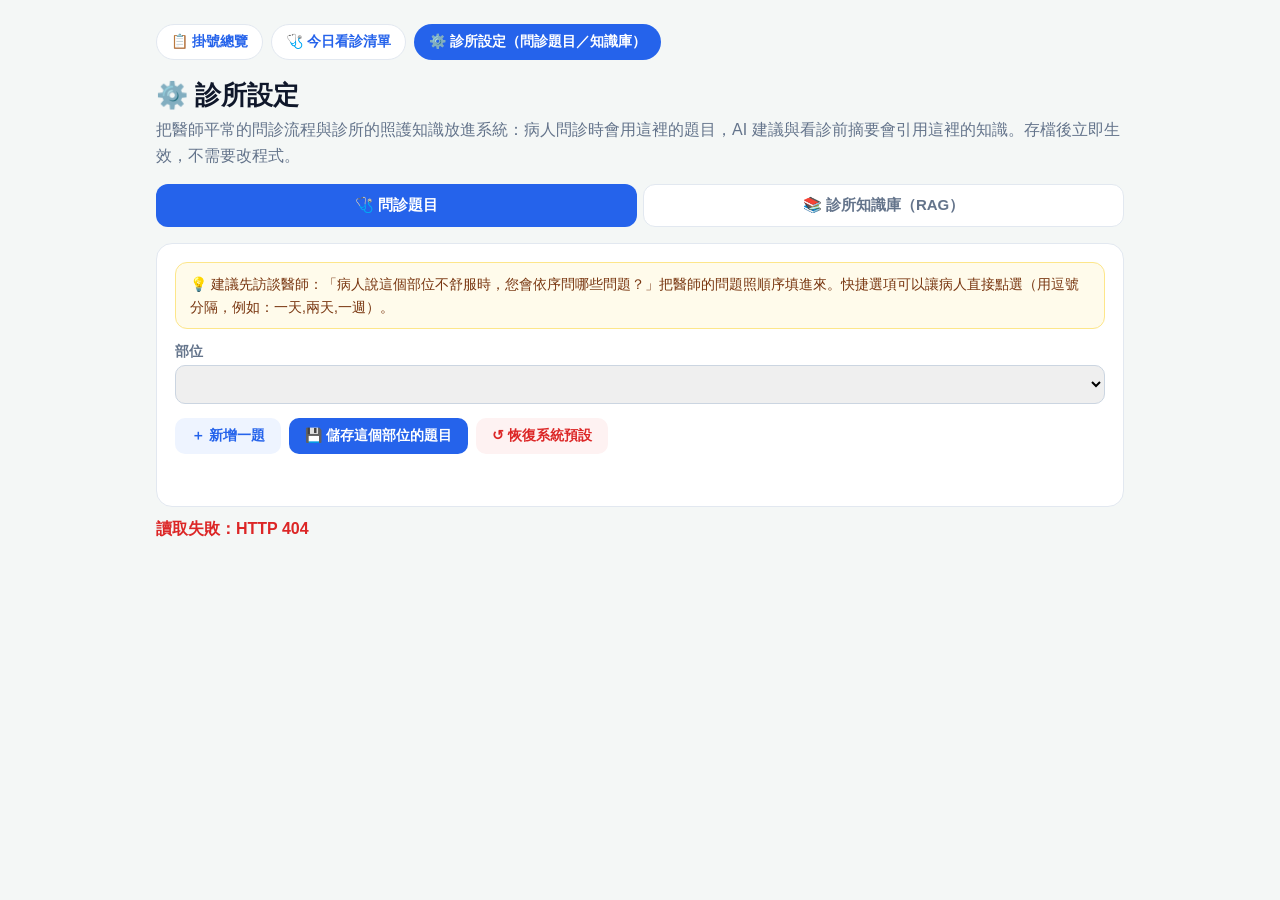
==== index/admin_clinic.html @ 2a16941f "診所專屬 RAG：自訂問診題目、診所知識庫、今日看診清單（看診前摘要） - 診所設定頁 /api/admin/clinic：依醫師問診流程編輯各部位題目與快捷選項、建立診所知識（療程、處理原則、警訊）" ====
<!DOCTYPE html>
<html lang="zh-Hant">
<head>
  <meta charset="UTF-8" />
  <meta name="viewport" content="width=device-width, initial-scale=1.0" />
  <title>診所設定</title>
  <style>
    :root { --primary: #2563eb; --muted: #64748b; --border: #e2e8f0; --bg: #f4f7f6; --text: #0f172a; --danger: #dc2626; }
    * { box-sizing: border-box; }
    body { margin: 0; font-family: "Segoe UI", "Noto Sans TC", sans-serif; background: var(--bg); color: var(--text); }
    .container { max-width: 1000px; margin: 0 auto; padding: 24px 16px 60px; }
    .admin-nav { display: flex; gap: 8px; flex-wrap: wrap; margin-bottom: 18px; }
    .admin-nav a { padding: 8px 14px; border-radius: 999px; background: #fff; border: 1px solid var(--border); color: var(--primary); text-decoration: none; font-weight: 700; font-size: 14px; }
    .admin-nav a.active { background: var(--primary); color: #fff; border-color: transparent; }
    h1 { margin: 0 0 4px; font-size: 26px; }
    .subtitle { color: var(--muted); margin-bottom: 16px; line-height: 1.6; }
    .tabs { display: flex; gap: 6px; margin-bottom: 16px; }
    .tabs button { flex: 1; padding: 11px; border-radius: 12px; border: 1px solid var(--border); background: #fff; font-weight: 800; font-size: 15px; cursor: pointer; color: var(--muted); }
    .tabs button.active { background: var(--primary); color: #fff; border-color: transparent; }
    .panel { background: #fff; border: 1px solid var(--border); border-radius: 16px; padding: 18px; }
    .tip { background: #fffbeb; border: 1px solid #fde68a; color: #78350f; border-radius: 12px; padding: 10px 14px; font-size: 14px; line-height: 1.6; margin-bottom: 14px; }
    label { display: block; font-size: 14px; font-weight: 700; color: var(--muted); margin: 10px 0 4px; }
    input[type=text], select, textarea { width: 100%; padding: 9px 11px; border-radius: 10px; border: 1px solid #cbd5e1; font-size: 15px; font-family: inherit; }
    textarea { min-height: 70px; resize: vertical; }
    .row { display: flex; gap: 10px; align-items: center; flex-wrap: wrap; }
    .row > * { flex: 1; min-width: 160px; }
    .btn { padding: 9px 16px; border-radius: 10px; border: none; background: var(--primary); color: #fff; font-weight: 700; cursor: pointer; font-size: 14px; }
    .btn.ghost { background: #eef4ff; color: var(--primary); }
    .btn.danger { background: #fef2f2; color: var(--danger); }
    .btn.small { padding: 6px 10px; font-size: 13px; }
    .badge { display: inline-block; padding: 2px 10px; border-radius: 999px; font-size: 12.5px; font-weight: 800; margin-left: 8px; vertical-align: middle; }
    .badge.custom { background: #dcfce7; color: #166534; }
    .badge.default { background: #f1f5f9; color: var(--muted); }
    .q-item { border: 1px solid var(--border); border-radius: 12px; padding: 12px; margin: 10px 0; background: #fafcff; }
    .q-head { display: flex; justify-content: space-between; align-items: center; font-weight: 800; color: #1d4ed8; }
    .q-actions { display: flex; gap: 6px; }
    .actions { display: flex; gap: 8px; flex-wrap: wrap; margin-top: 14px; }
    .status { margin-top: 12px; font-weight: 700; min-height: 1.4em; }
    .status.ok { color: #047857; }
    .status.err { color: var(--danger); }
    .kb-list { margin-top: 18px; }
    .kb-item { border: 1px solid var(--border); border-radius: 12px; padding: 12px 14px; margin: 8px 0; }
    .kb-item.off { opacity: 0.55; }
    .kb-item h4 { margin: 0 0 4px; }
    .kb-item .meta { color: var(--muted); font-size: 13px; margin-bottom: 4px; }
    .kb-item p { margin: 4px 0; font-size: 14.5px; line-height: 1.6; }
    .hidden { display: none; }
  </style>
</head>
<body>
  <div class="container">
    <nav class="admin-nav">
      <a href="/api/admin/all_bookings">📋 掛號總覽</a>
      <a href="/api/admin/today">🩺 今日看診清單</a>
      <a href="/api/admin/clinic" class="active">⚙️ 診所設定（問診題目／知識庫）</a>
    </nav>
    <h1>⚙️ 診所設定</h1>
    <div class="subtitle">把醫師平常的問診流程與診所的照護知識放進系統：病人問診時會用這裡的題目，AI 建議與看診前摘要會引用這裡的知識。存檔後立即生效，不需要改程式。</div>
    <div class="tabs">
      <button type="button" id="tab-q" class="active">🩺 問診題目</button>
      <button type="button" id="tab-k">📚 診所知識庫（RAG）</button>
    </div>

    <div id="panel-q" class="panel">
      <div class="tip">💡 建議先訪談醫師：「病人說這個部位不舒服時，您會依序問哪些問題？」把醫師的問題照順序填進來。快捷選項可以讓病人直接點選（用逗號分隔，例如：一天,兩天,一週）。</div>
      <label>部位</label>
      <select id="part"></select>
      <div id="part-badge" style="margin-top:8px"></div>
      <div id="q-list"></div>
      <div class="actions">
        <button type="button" class="btn ghost" id="q-add">＋ 新增一題</button>
        <button type="button" class="btn" id="q-save">💾 儲存這個部位的題目</button>
        <button type="button" class="btn danger" id="q-reset">↺ 恢復系統預設</button>
      </div>
      <div class="status" id="q-status"></div>
    </div>

    <div id="panel-k" class="panel hidden">
      <div class="tip">💡 例如：診所提供的療程（震波、PRP）、醫師對某種狀況的處理原則、術後照護注意事項。「關鍵字」請寫病人常用的說法（例如：膝蓋卡卡、上下樓梯痛），AI 比較容易檢索到。</div>
      <input type="hidden" id="k-id" />
      <label>標題</label>
      <input type="text" id="k-title" placeholder="例如：本院退化性膝關節炎處理原則" />
      <div class="row">
        <div><label>適用部位</label><select id="k-part"></select></div>
        <div><label>對應問題類型</label><select id="k-dept"></select></div>
      </div>
      <label>關鍵字／病人常見說法</label>
      <input type="text" id="k-keywords" placeholder="例如：膝蓋痛,上下樓梯痛,膝蓋卡卡,蹲下痛" />
      <label>內容（建議或處理原則）</label>
      <textarea id="k-content" placeholder="例如：先安排 X 光評估退化程度；輕中度以復健與肌力訓練為主，可考慮玻尿酸注射"></textarea>
      <label>警訊（選填）</label>
      <input type="text" id="k-warning" placeholder="例如：膝蓋突然紅腫熱痛合併發燒，請立即就醫" />
      <label style="display:flex;gap:8px;align-items:center"><input type="checkbox" id="k-active" checked /> 啟用（停用後 AI 不會引用）</label>
      <div class="actions">
        <button type="button" class="btn" id="k-save">💾 儲存知識</button>
        <button type="button" class="btn ghost" id="k-clear">清空表單（新增下一筆）</button>
      </div>
      <div class="status" id="k-status"></div>
      <div class="kb-list" id="k-list"></div>
    </div>
  </div>

  <script>
    const esc = (v) => String(v ?? "").replace(/[&<>"']/g, (c) => ({ "&": "&amp;", "<": "&lt;", ">": "&gt;", '"': "&quot;", "'": "&#39;" }[c]));
    let data = null;
    let draft = [];

    function setStatus(id, msg, ok) {
      const el = document.getElementById(id);
      el.textContent = msg;
      el.className = "status " + (ok ? "ok" : "err");
    }

    async function api(method, url, body) {
      const res = await fetch(url, { method, headers: { "Content-Type": "application/json" }, body: body ? JSON.stringify(body) : undefined });
      const json = await res.json().catch(() => ({}));
      if (!res.ok || json.status === "error") throw new Error(json.message || (Array.isArray(json.detail) ? json.detail.map((d) => d.msg).join("；") : json.detail) || `HTTP ${res.status}`);
      return json;
    }

    async function loadData() {
      data = await api("GET", "/api/admin/clinic/data");
      const partSel = document.getElementById("part");
      if (!partSel.options.length) {
        data.body_parts.forEach((p) => partSel.add(new Option(p, p)));
        const kPart = document.getElementById("k-part");
        kPart.add(new Option("不限", ""));
        data.body_parts.forEach((p) => kPart.add(new Option(p, p)));
        const kDept = document.getElementById("k-dept");
        kDept.add(new Option("不限", ""));
        Object.entries(data.categories).forEach(([code, label]) => kDept.add(new Option(label, code)));
      }
      loadPart();
      renderKnowledge();
    }

    // ---------- 問診題目 ----------
    function loadPart() {
      const part = document.getElementById("part").value;
      draft = (data.questions[part] || []).map((q) => ({ key: q.key, question: q.question, options: (q.options || []).join(",") }));
      const custom = data.custom_parts.includes(part);
      document.getElementById("part-badge").innerHTML = custom
        ? `<span class="badge custom">已依醫師流程自訂</span>` : `<span class="badge default">目前使用系統預設題目</span>`;
      document.getElementById("q-reset").style.display = custom ? "" : "none";
      renderDraft();
    }

    function renderDraft() {
      document.getElementById("q-list").innerHTML = draft.map((q, i) => `
        <div class="q-item">
          <div class="q-head">第 ${i + 1} 題
            <span class="q-actions">
              <button type="button" class="btn ghost small" data-act="up" data-i="${i}" ${i === 0 ? "disabled" : ""}>↑</button>
              <button type="button" class="btn ghost small" data-act="down" data-i="${i}" ${i === draft.length - 1 ? "disabled" : ""}>↓</button>
              <button type="button" class="btn danger small" data-act="del" data-i="${i}">刪除</button>
            </span>
          </div>
          <label>題目</label>
          <textarea data-field="question" data-i="${i}">${esc(q.question)}</textarea>
          <label>快捷選項（選填，用逗號分隔）</label>
          <input type="text" data-field="options" data-i="${i}" value="${esc(q.options)}" placeholder="例如：一天,兩天,一週,大於一週" />
        </div>`).join("");
    }

    document.getElementById("q-list").addEventListener("input", (e) => {
      const i = e.target.dataset.i, field = e.target.dataset.field;
      if (i !== undefined && field) draft[i][field] = e.target.value;
    });
    document.getElementById("q-list").addEventListener("click", (e) => {
      const act = e.target.dataset.act, i = Number(e.target.dataset.i);
      if (!act) return;
      if (act === "del") draft.splice(i, 1);
      if (act === "up" && i > 0) [draft[i - 1], draft[i]] = [draft[i], draft[i - 1]];
      if (act === "down" && i < draft.length - 1) [draft[i + 1], draft[i]] = [draft[i], draft[i + 1]];
      renderDraft();
    });
    document.getElementById("part").addEventListener("change", () => { setStatus("q-status", "", true); loadPart(); });
    document.getElementById("q-add").addEventListener("click", () => { draft.push({ key: "", question: "", options: "" }); renderDraft(); });
    document.getElementById("q-save").addEventListener("click", async () => {
      const part = document.getElementById("part").value;
      try {
        const res = await api("PUT", `/api/admin/clinic/questions/${encodeURIComponent(part)}`, {
          questions: draft.map((q) => ({ key: q.key || null, question: q.question, options: q.options.split(/[,，、]/).map((o) => o.trim()).filter(Boolean) }))
        });
        await loadData();
        document.getElementById("part").value = part; loadPart();
        setStatus("q-status", res.message, true);
      } catch (e) { setStatus("q-status", "儲存失敗：" + e.message, false); }
    });
    document.getElementById("q-reset").addEventListener("click", async () => {
      const part = document.getElementById("part").value;
      if (!confirm(`確定要把「${part}」恢復成系統預設題目嗎？`)) return;
      try {
        const res = await api("DELETE", `/api/admin/clinic/questions/${encodeURIComponent(part)}`);
        await loadData();
        document.getElementById("part").value = part; loadPart();
        setStatus("q-status", res.message, true);
      } catch (e) { setStatus("q-status", "失敗：" + e.message, false); }
    });

    // ---------- 診所知識 ----------
    function fillForm(k) {
      document.getElementById("k-id").value = k?.id || "";
      document.getElementById("k-title").value = k?.title || "";
      document.getElementById("k-part").value = k?.body_part || "";
      document.getElementById("k-dept").value = k?.department || "";
      document.getElementById("k-keywords").value = k?.keywords || "";
      document.getElementById("k-content").value = k?.content || "";
      document.getElementById("k-warning").value = k?.warning || "";
      document.getElementById("k-active").checked = k ? k.active !== false : true;
    }

    function renderKnowledge() {
      const list = data.knowledge || [];
      document.getElementById("k-list").innerHTML = `<h3>已建立的診所知識（${list.length} 筆）</h3>` + (list.length ? list.map((k) => `
        <div class="kb-item ${k.active === false ? "off" : ""}">
          <h4>${esc(k.title)}${k.active === false ? "（已停用）" : ""}</h4>
          <div class="meta">部位：${esc(k.body_part || "不限")}　問題類型：${esc(data.categories[k.department] || "不限")}　關鍵字：${esc(k.keywords || "－")}</div>
          <p>${esc(k.content)}</p>
          ${k.warning ? `<p style="color:#b45309">⚠ ${esc(k.warning)}</p>` : ""}
          <div class="actions">
            <button type="button" class="btn ghost small" data-edit="${esc(k.id)}">編輯</button>
            <button type="button" class="btn danger small" data-delete="${esc(k.id)}">刪除</button>
          </div>
        </div>`).join("") : `<p style="color:var(--muted)">還沒有診所知識，從上方新增第一筆吧。</p>`);
    }

    document.getElementById("k-list").addEventListener("click", async (e) => {
      const editId = e.target.dataset.edit, delId = e.target.dataset.delete;
      if (editId) { fillForm(data.knowledge.find((k) => k.id === editId)); window.scrollTo({ top: 0, behavior: "smooth" }); setStatus("k-status", "編輯中，修改後按「儲存知識」。", true); }
      if (delId) {
        if (!confirm("確定要刪除這筆知識嗎？")) return;
        try { const res = await api("DELETE", `/api/admin/clinic/knowledge/${encodeURIComponent(delId)}`); await loadData(); setStatus("k-status", res.message, true); }
        catch (err) { setStatus("k-status", "刪除失敗：" + err.message, false); }
      }
    });
    document.getElementById("k-clear").addEventListener("click", () => { fillForm(null); setStatus("k-status", "", true); });
    document.getElementById("k-save").addEventListener("click", async () => {
      try {
        const res = await api("POST", "/api/admin/clinic/knowledge", {
          id: document.getElementById("k-id").value || null,
          title: document.getElementById("k-title").value,
          body_part: document.getElementById("k-part").value || null,
          department: document.getElementById("k-dept").value || null,
          keywords: document.getElementById("k-keywords").value,
          content: document.getElementById("k-content").value,
          warning: document.getElementById("k-warning").value,
          active: document.getElementById("k-active").checked,
        });
        fillForm(null);
        await loadData();
        setStatus("k-status", res.message, true);
      } catch (e) { setStatus("k-status", "儲存失敗：" + e.message, false); }
    });

    // ---------- 分頁 ----------
    function showTab(which) {
      document.getElementById("tab-q").classList.toggle("active", which === "q");
      document.getElementById("tab-k").classList.toggle("active", which === "k");
      document.getElementById("panel-q").classList.toggle("hidden", which !== "q");
      document.getElementById("panel-k").classList.toggle("hidden", which !== "k");
    }
    document.getElementById("tab-q").addEventListener("click", () => showTab("q"));
    document.getElementById("tab-k").addEventListener("click", () => showTab("k"));

    loadData().catch((e) => {
      document.querySelector(".container").insertAdjacentHTML("beforeend", `<div class="status err">讀取失敗：${esc(e.message)}</div>`);
    });
  </script>
</body>
</html>
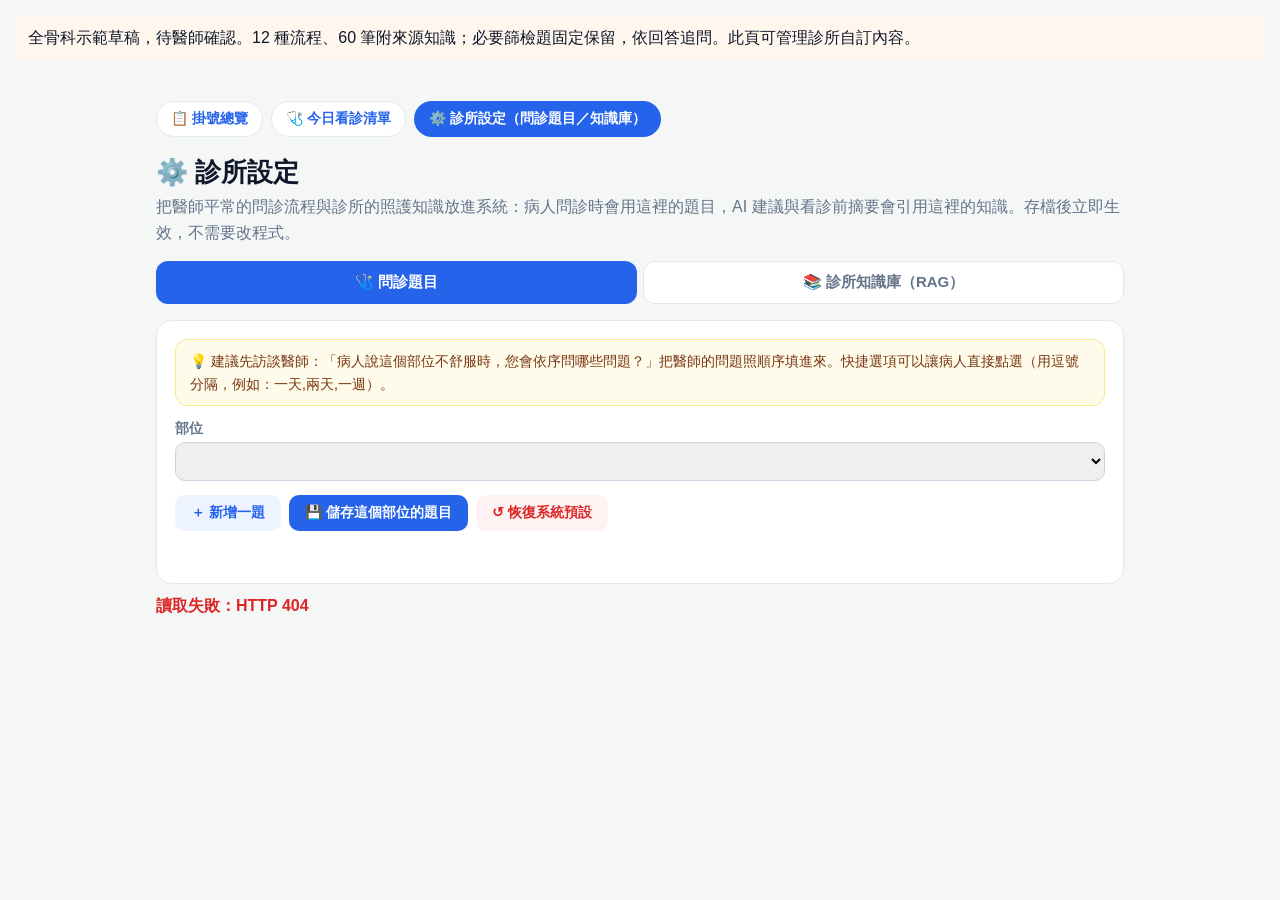
==== commit 9912b787: "整合全骨科問診流程：警訊題固定由規則問，其餘追問由 GPT 從題庫挑，總題數 2～4 題 Co-Authored-By: Claude Sonnet 5.5 <noreply@anthropic.co" ====
--- a/index/admin_clinic.html
+++ b/index/admin_clinic.html
@@ -45,9 +45,11 @@
     .kb-item .meta { color: var(--muted); font-size: 13px; margin-bottom: 4px; }
     .kb-item p { margin: 4px 0; font-size: 14.5px; line-height: 1.6; }
     .hidden { display: none; }
+      .kb-item { overflow-wrap:anywhere; }
   </style>
 </head>
 <body>
+  <p style="margin:16px;padding:12px;background:#fff7ed">全骨科示範草稿，待醫師確認。12 種流程、60 筆附來源知識；必要篩檢題固定保留，依回答追問。此頁可管理診所自訂內容。</p>
   <div class="container">
     <nav class="admin-nav">
       <a href="/api/admin/all_bookings">📋 掛號總覽</a>
@@ -66,6 +68,7 @@
       <label>部位</label>
       <select id="part"></select>
       <div id="part-badge" style="margin-top:8px"></div>
+      <div id="q-flow" class="meta"></div>
       <div id="q-list"></div>
       <div class="actions">
         <button type="button" class="btn ghost" id="q-add">＋ 新增一題</button>
@@ -96,6 +99,8 @@
         <button type="button" class="btn ghost" id="k-clear">清空表單（新增下一筆）</button>
       </div>
       <div class="status" id="k-status"></div>
+      <label>示範知識部位</label><select id="demo-filter"><option value="">全部部位</option></select>
+      <div class="kb-list" id="demo-k-list"></div>
       <div class="kb-list" id="k-list"></div>
     </div>
   </div>
@@ -130,6 +135,8 @@
         kDept.add(new Option("不限", ""));
         Object.entries(data.categories).forEach(([code, label]) => kDept.add(new Option(label, code)));
       }
+      const df = document.getElementById("demo-filter");
+      if (df.options.length === 1) data.body_parts.forEach(p => df.add(new Option(p, p)));
       loadPart();
       renderKnowledge();
     }
@@ -137,6 +144,10 @@
     // ---------- 問診題目 ----------
     function loadPart() {
       const part = document.getElementById("part").value;
+      const policy = data.clinical_rules?.[part];
+      const names = Object.fromEntries((data.questions[part] || []).map(q => [q.key, q.question]));
+      document.getElementById("q-flow").innerHTML = policy ? `<p>必要篩檢題固定；示範流程：${esc(policy.title)}</p>` + Object.entries(policy.branches || {}).map(([key,g]) => `<p>追問「${esc(names[key] || key)}」：前題「${esc(names[g.field] || g.field)}」明確回答「${g.negative.map(esc).join("／") }」時略過；其他或不確定則追問。</p>`).join("") : "";
+
       draft = (data.questions[part] || []).map((q) => ({ key: q.key, question: q.question, options: (q.options || []).join(",") }));
       const custom = data.custom_parts.includes(part);
       document.getElementById("part-badge").innerHTML = custom
@@ -198,6 +209,8 @@
       } catch (e) { setStatus("q-status", "失敗：" + e.message, false); }
     });
 
+    document.getElementById("demo-filter").addEventListener("change", renderKnowledge);
+
     // ---------- 診所知識 ----------
     function fillForm(k) {
       document.getElementById("k-id").value = k?.id || "";
@@ -211,6 +224,10 @@
     }
 
     function renderKnowledge() {
+      const allDemo = data.demo_knowledge || [];
+      const filter = document.getElementById("demo-filter").value;
+      const demo = allDemo.filter(k => !filter || k.body_part === filter);
+      document.getElementById("demo-k-list").innerHTML = `<h3>示範知識（${demo.length}／${allDemo.length} 筆，待醫師確認）</h3>` + demo.map(k => `<div class="kb-item"><b>${esc(k.title)}</b>　${k.active ? "啟用中" : "已停用"}<p>${esc(k.content)}</p><div class="meta">示範資料；確認與修改請參閱更新包說明。</div></div>`).join("");
       const list = data.knowledge || [];
       document.getElementById("k-list").innerHTML = `<h3>已建立的診所知識（${list.length} 筆）</h3>` + (list.length ? list.map((k) => `
         <div class="kb-item ${k.active === false ? "off" : ""}">
